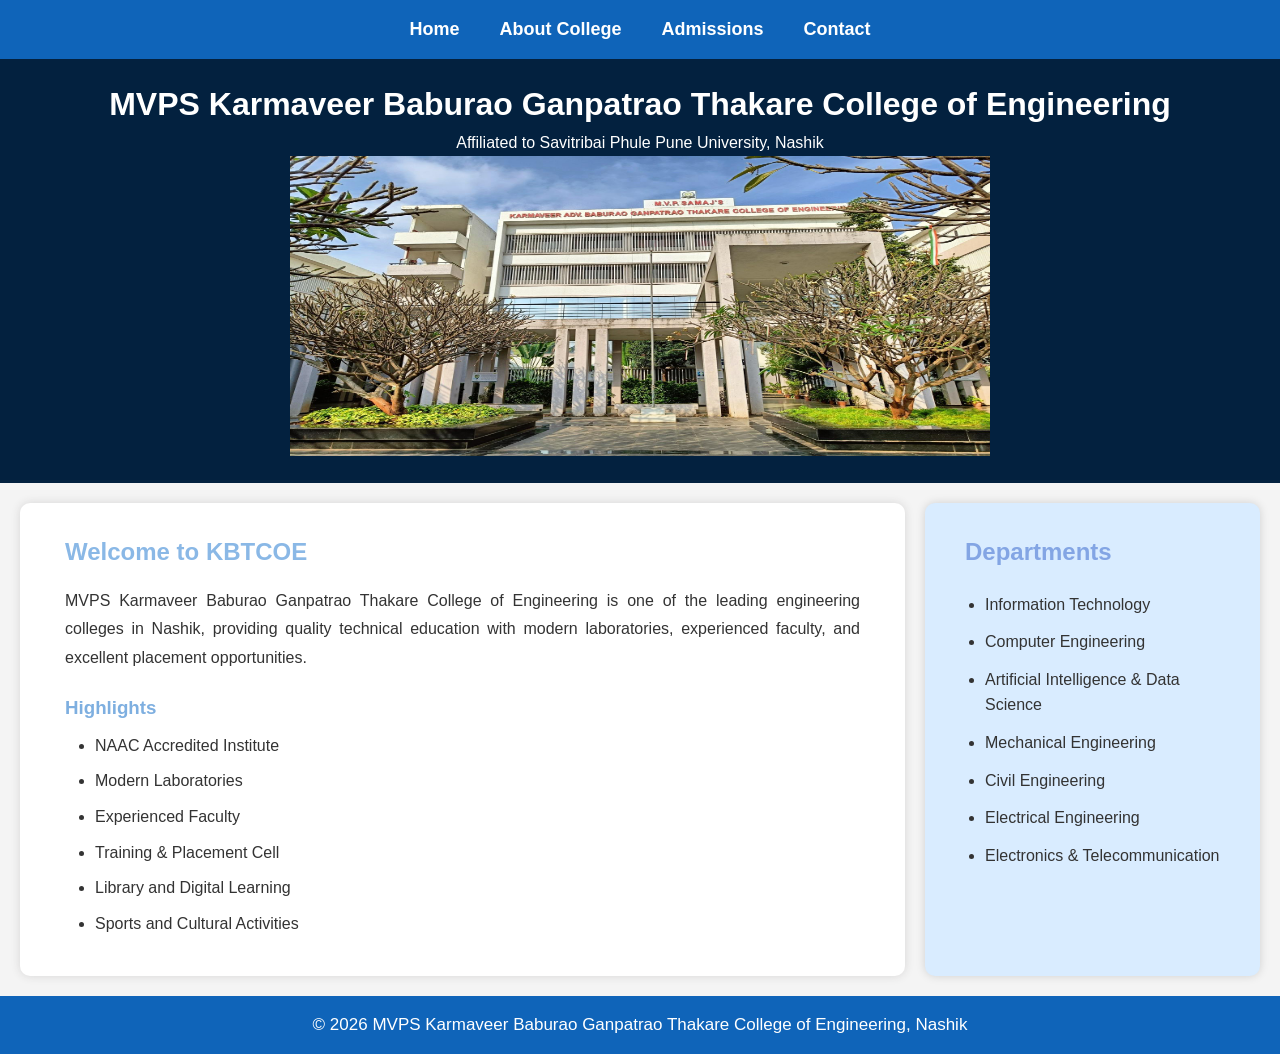
==== index.html @ 5b6dc989 "Add files via upload" ====
<!DOCTYPE html>
<html lang="en">
<head>
    <meta charset="UTF-8">
    <meta name="viewport" content="width=device-width, initial-scale=1.0">
    <title>MVPS KBT College of Engineering</title>
    <link rel="stylesheet" href="style.css">
</head>
<body>

     
 <nav>
    <ul>
        <li><a href="index.html">Home</a></li>
        <li><a href="about.html">About College</a></li>
        <li><a href="admissions.html">Admissions</a></li>
        <li><a href="contact.html">Contact</a></li>
    </ul>
</nav>
    
    <header>
        <h1>MVPS Karmaveer Baburao Ganpatrao Thakare College of Engineering</h1>
        <p>Affiliated to Savitribai Phule Pune University, Nashik</p>
        
        <img src="kbtcoe.jpeg" alt="College Image" width="700" height="300">

       
    </header>

   
    <div class="container">

        
        <main>

            <h2>Welcome to KBTCOE</h2>

            <p>
                MVPS Karmaveer Baburao Ganpatrao Thakare College of Engineering
                is one of the leading engineering colleges in Nashik, providing
                quality technical education with modern laboratories, experienced
                faculty, and excellent placement opportunities.
            </p>

            <h3>Highlights</h3>

            <ul>
                <li>NAAC Accredited Institute</li>
                <li>Modern Laboratories</li>
                <li>Experienced Faculty</li>
                <li>Training & Placement Cell</li>
                <li>Library and Digital Learning</li>
                <li>Sports and Cultural Activities</li>
            </ul>

        </main>

        
        <aside>

            <h2>Departments</h2>

            <ul>
                <li>Information Technology</li>
                <li>Computer Engineering</li>
                <li>Artificial Intelligence & Data Science</li>
                <li>Mechanical Engineering</li>
                <li>Civil Engineering</li>
                <li>Electrical Engineering</li>
                <li>Electronics & Telecommunication</li>
            </ul>

        </aside>

    </div>

    
    <footer>
        <p>
            &copy; 2026 MVPS Karmaveer Baburao Ganpatrao Thakare College of Engineering, Nashik
        </p>
    </footer>

</body>
</html>
---- style.css ----
*{
    margin:0;
    padding:0;
    box-sizing:border-box;
}


body{
    font-family:Arial, Helvetica, sans-serif;
    background:#f4f4f4;
    color:#333;
    line-height:1.6;
}


header{
    background:#03213f;
    color:white;
    text-align:center;
    padding:20px;
}

.college-image{
    display:block;
    width:700px;
    max-width:90%;
    height:300px;
    object-fit:cover;
    margin:20px auto;
    border-radius:10px;
    border:4px solid white;
}


nav{
    background:#0f64b9;
}

nav ul{
    list-style:none;
    display:flex;
    justify-content:center;
}

nav ul li{
    padding:15px 20px;
}

nav ul li a{
    color:white;
    text-decoration:none;
    font-size:18px;
    font-weight:bold;
    transition:0.3s;
}

nav ul li a:hover{
    color:yellow;
}


.container{
    display:flex;
    gap:20px;
    margin:20px;
}


main{
    flex:3;
    background:white;
    padding:30px;
    border-radius:10px;
    box-shadow:0 0 10px rgba(51, 49, 49, 0.15);
}

main h2{
    color:#8ab8e6;
    margin-bottom:15px;
    margin-left:15px;
}

main h3{
    color:#7eafe0;
    margin-top:20px;
    margin-bottom:10px;
    margin-left:15px;
}

main p{
    margin:15px;
    text-align:justify;
    line-height:1.8;
}

main ul{
    margin-left:45px;
    margin-top:10px;
}

main li{
    margin-bottom:10px;
}


aside{
    flex:1;
    background:#d9ecff;
    padding:30px;
    border-radius:10px;
    box-shadow:0 0 10px rgba(0,0,0,0.15);
}

aside h2{
    color:#83a5e4;
    margin-left:10px;
    margin-bottom:20px;
}

aside ul{
    margin-left:30px;
}

aside li{
    margin-bottom:12px;
}

/* Footer */
footer{
    background:#0f64b9;
    color:white;
    text-align:center;
    padding:15px;
    margin-top:20px;
    font-size:17px;
}


@media(max-width:768px){

    .container{
        flex-direction:column;
    }

    nav ul{
        flex-direction:column;
        align-items:center;
    }

    .college-image{
        width:95%;
        height:auto;
    }
}
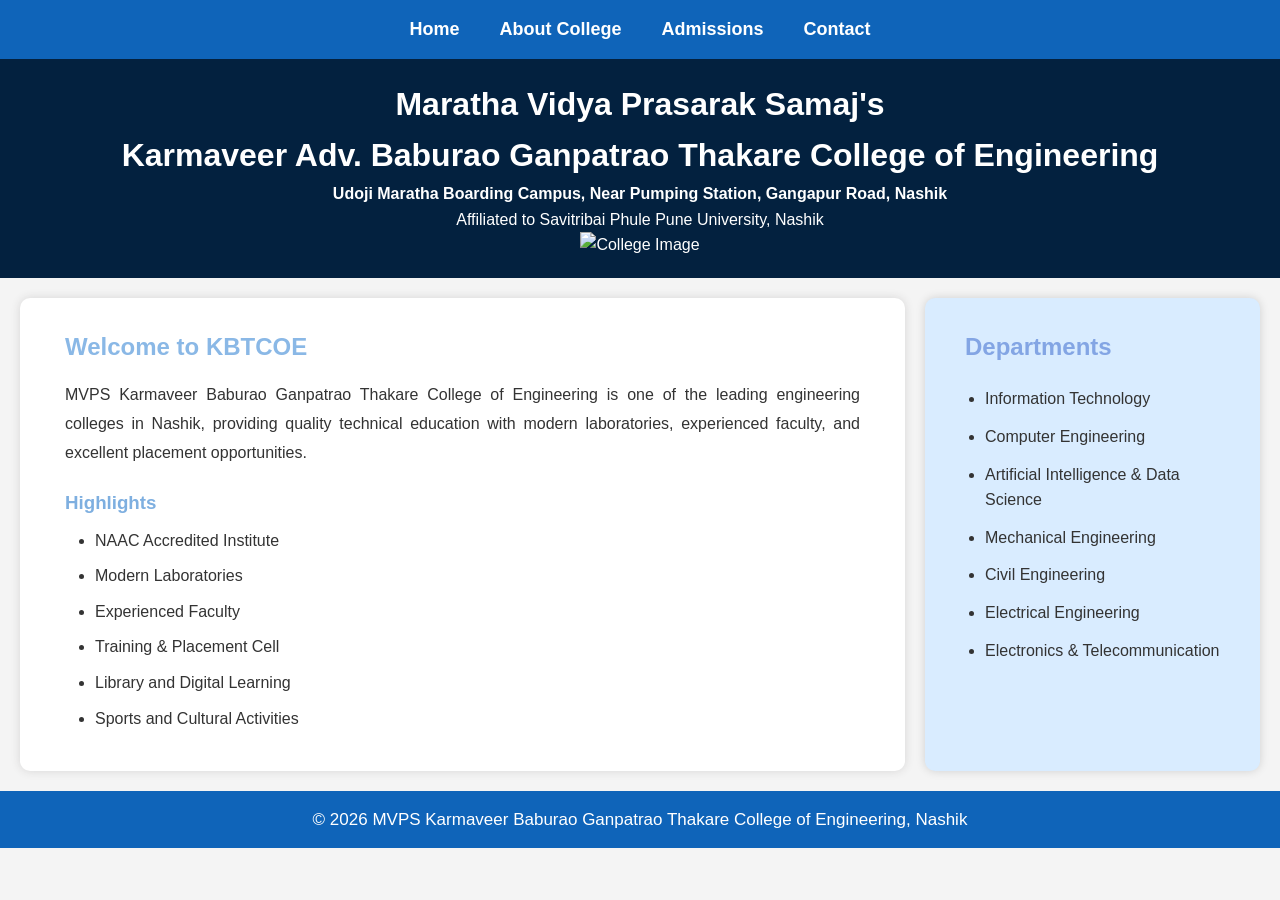
==== commit 7c65ae43: "Update index.html" ====
--- a/index.html
+++ b/index.html
@@ -18,14 +18,17 @@
     </ul>
 </nav>
     
-    <header>
-        <h1>MVPS Karmaveer Baburao Ganpatrao Thakare College of Engineering</h1>
+     <header>
+        <h1>Maratha Vidya Prasarak Samaj's</h1> 
+        <h1> Karmaveer Adv. Baburao Ganpatrao Thakare College of Engineering</h1>
+        <h4> Udoji Maratha Boarding Campus, Near Pumping Station, Gangapur Road, Nashik </h4>
         <p>Affiliated to Savitribai Phule Pune University, Nashik</p>
         
-        <img src="kbtcoe.jpeg" alt="College Image" width="700" height="300">
+        <img src="kbt.jpeg" alt="College Image" width="700" height="300">
 
        
     </header>
+
 
    
     <div class="container">
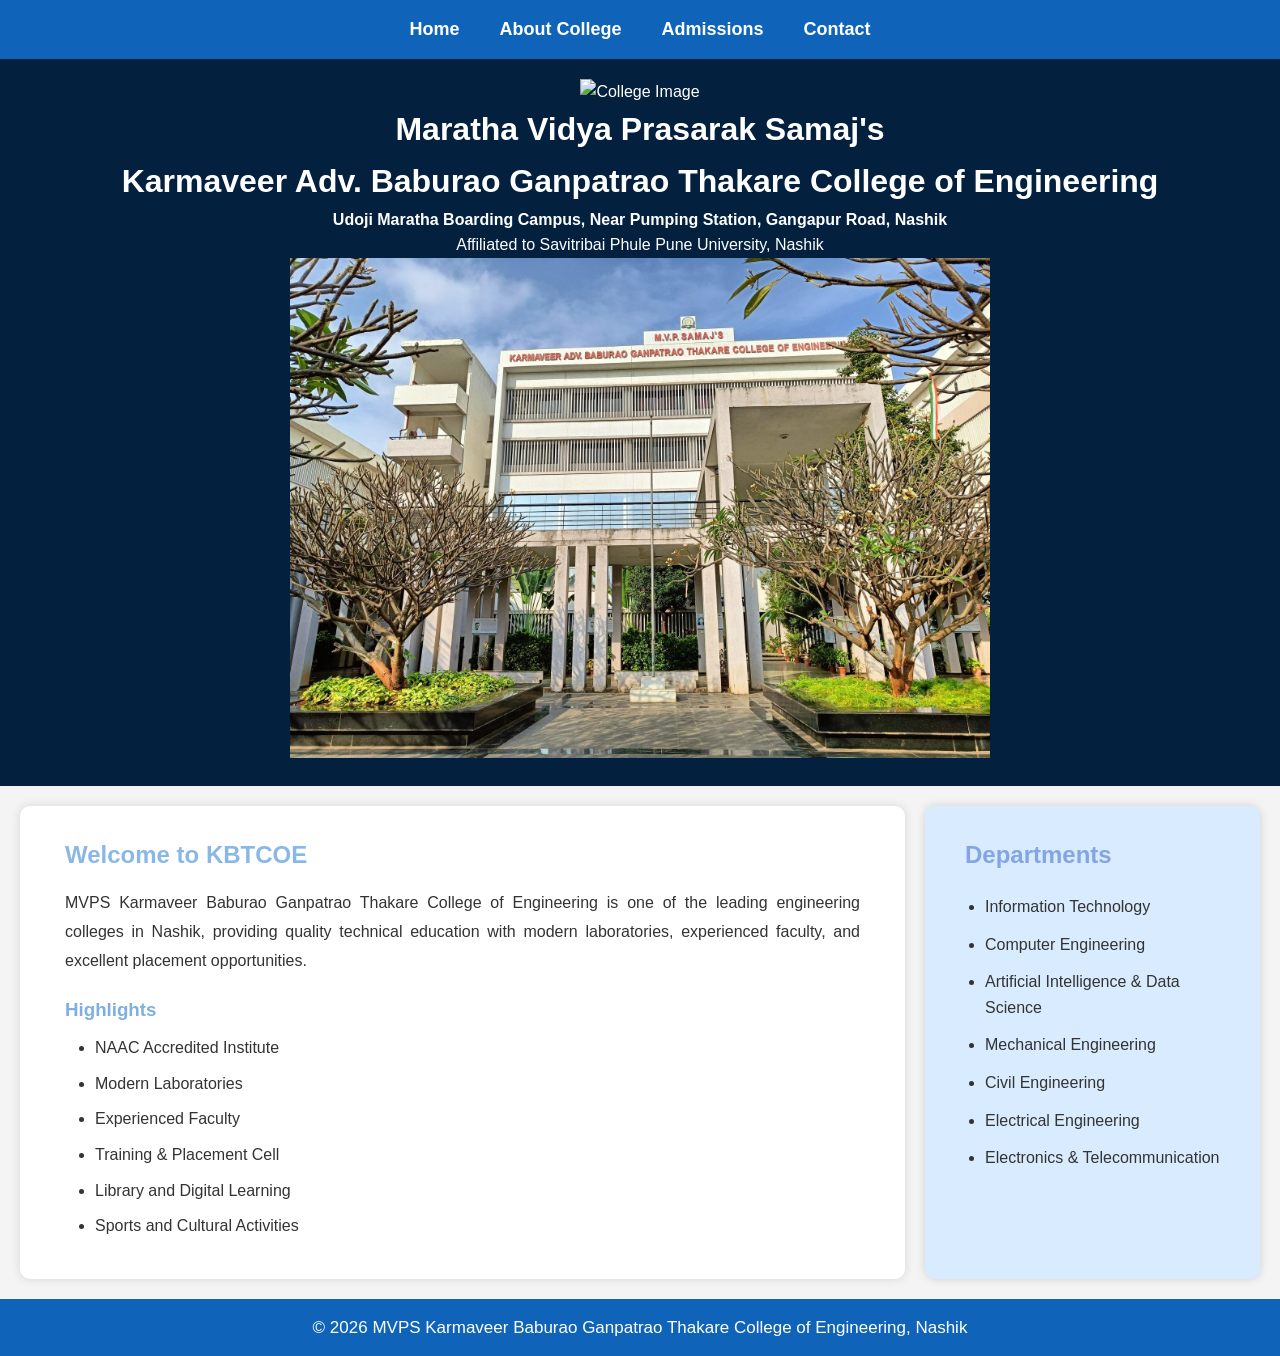
==== commit 2bef6039: "Update index.html" ====
--- a/index.html
+++ b/index.html
@@ -19,12 +19,13 @@
 </nav>
     
      <header>
+         <img src="logo.jpeg" alt="College Image" width="400" height="400">
         <h1>Maratha Vidya Prasarak Samaj's</h1> 
         <h1> Karmaveer Adv. Baburao Ganpatrao Thakare College of Engineering</h1>
         <h4> Udoji Maratha Boarding Campus, Near Pumping Station, Gangapur Road, Nashik </h4>
         <p>Affiliated to Savitribai Phule Pune University, Nashik</p>
         
-        <img src="kbt.jpeg" alt="College Image" width="700" height="300">
+        <img src="kbtcoe.jpeg" alt="College Image" width="700" height="500">
 
        
     </header>
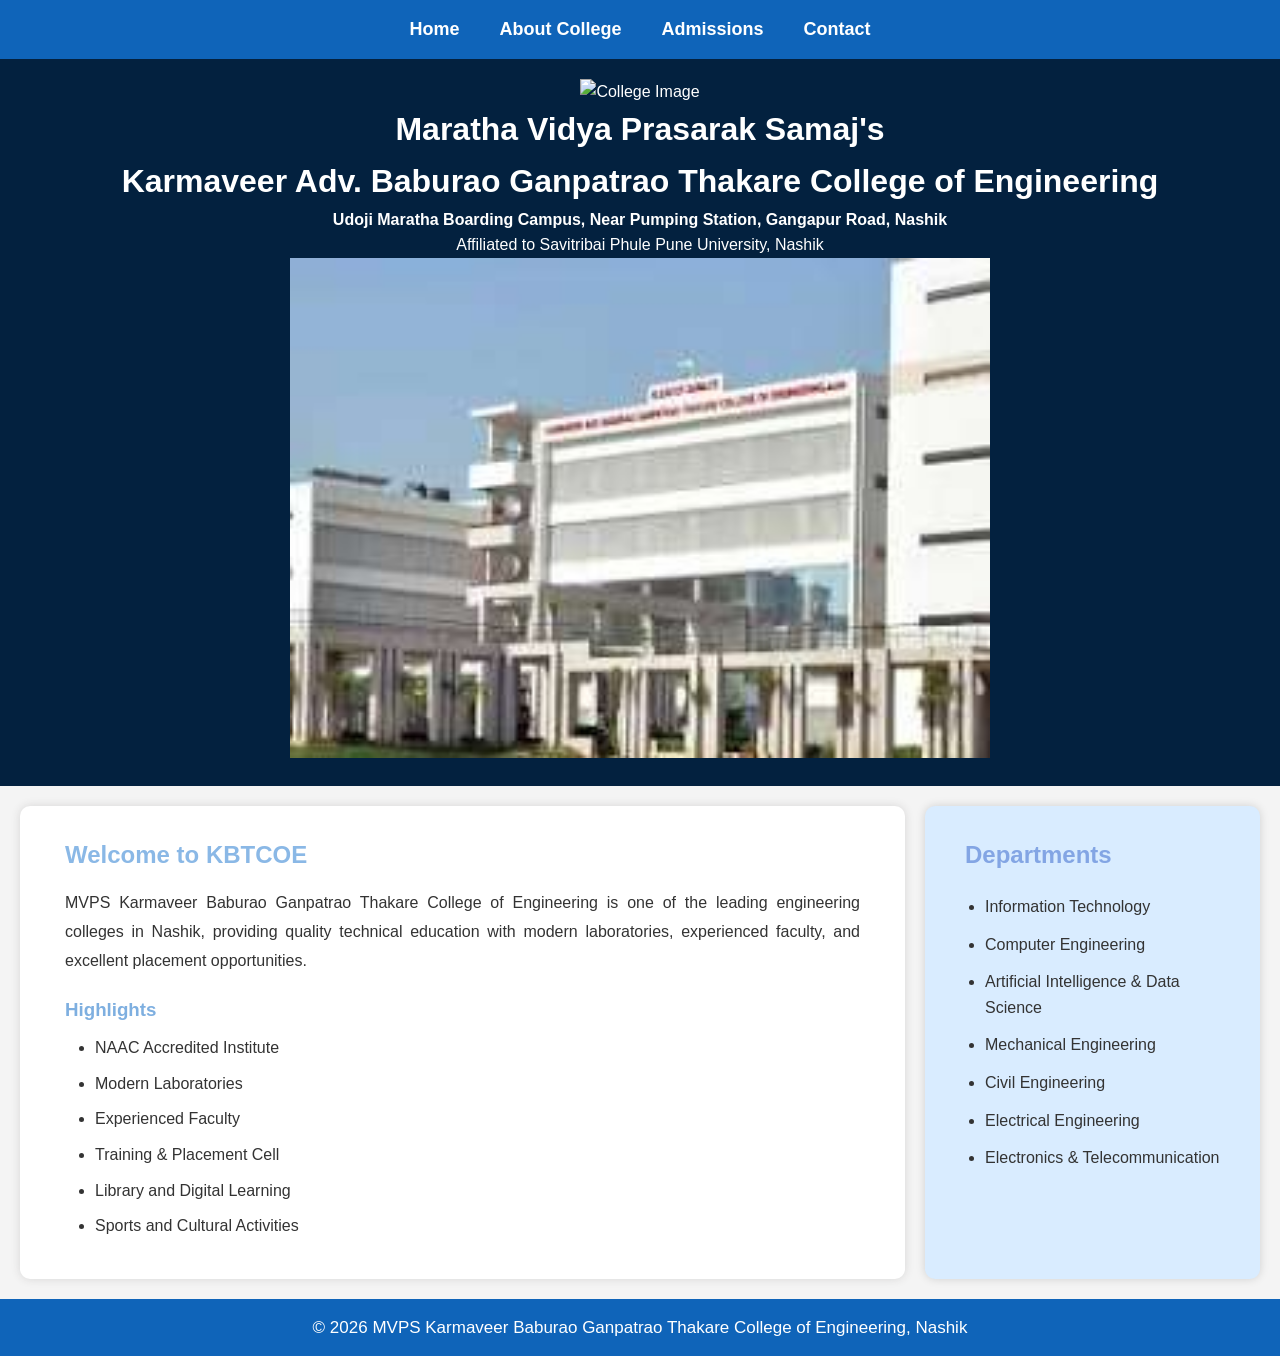
==== commit 7abbd10a: "Change college image format from JPEG to JFIF" ====
--- a/index.html
+++ b/index.html
@@ -25,7 +25,7 @@
         <h4> Udoji Maratha Boarding Campus, Near Pumping Station, Gangapur Road, Nashik </h4>
         <p>Affiliated to Savitribai Phule Pune University, Nashik</p>
         
-        <img src="kbtcoe.jpeg" alt="College Image" width="700" height="500">
+        <img src="kbt.jfif" alt="College Image" width="700" height="500">
 
        
     </header>
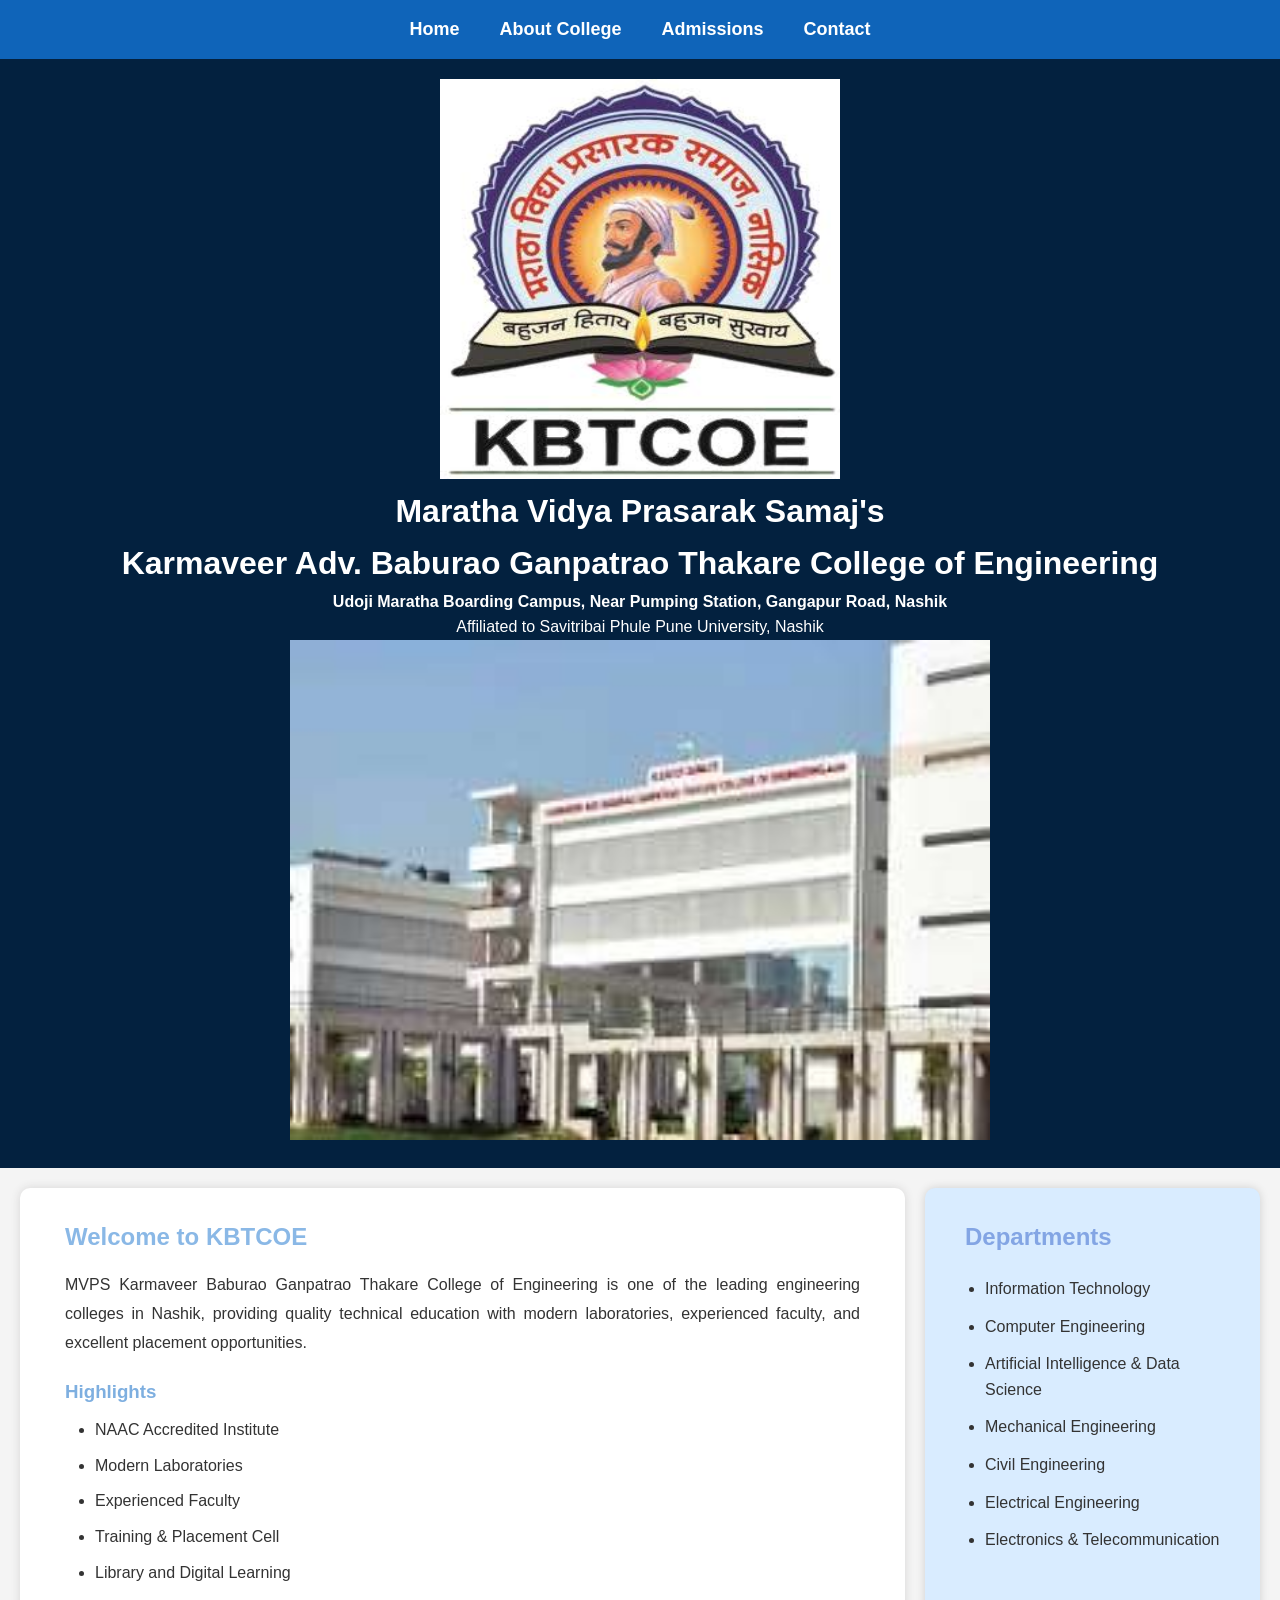
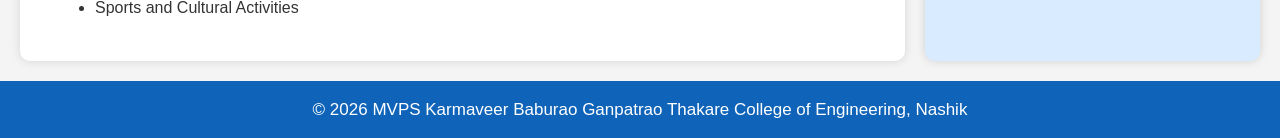
==== commit df71a10f: "Update logo image source and alt text in index.html" ====
--- a/index.html
+++ b/index.html
@@ -19,7 +19,7 @@
 </nav>
     
      <header>
-         <img src="logo.jpeg" alt="College Image" width="400" height="400">
+         <img src="logo" alt="College logo" width="400" height="400">
         <h1>Maratha Vidya Prasarak Samaj's</h1> 
         <h1> Karmaveer Adv. Baburao Ganpatrao Thakare College of Engineering</h1>
         <h4> Udoji Maratha Boarding Campus, Near Pumping Station, Gangapur Road, Nashik </h4>
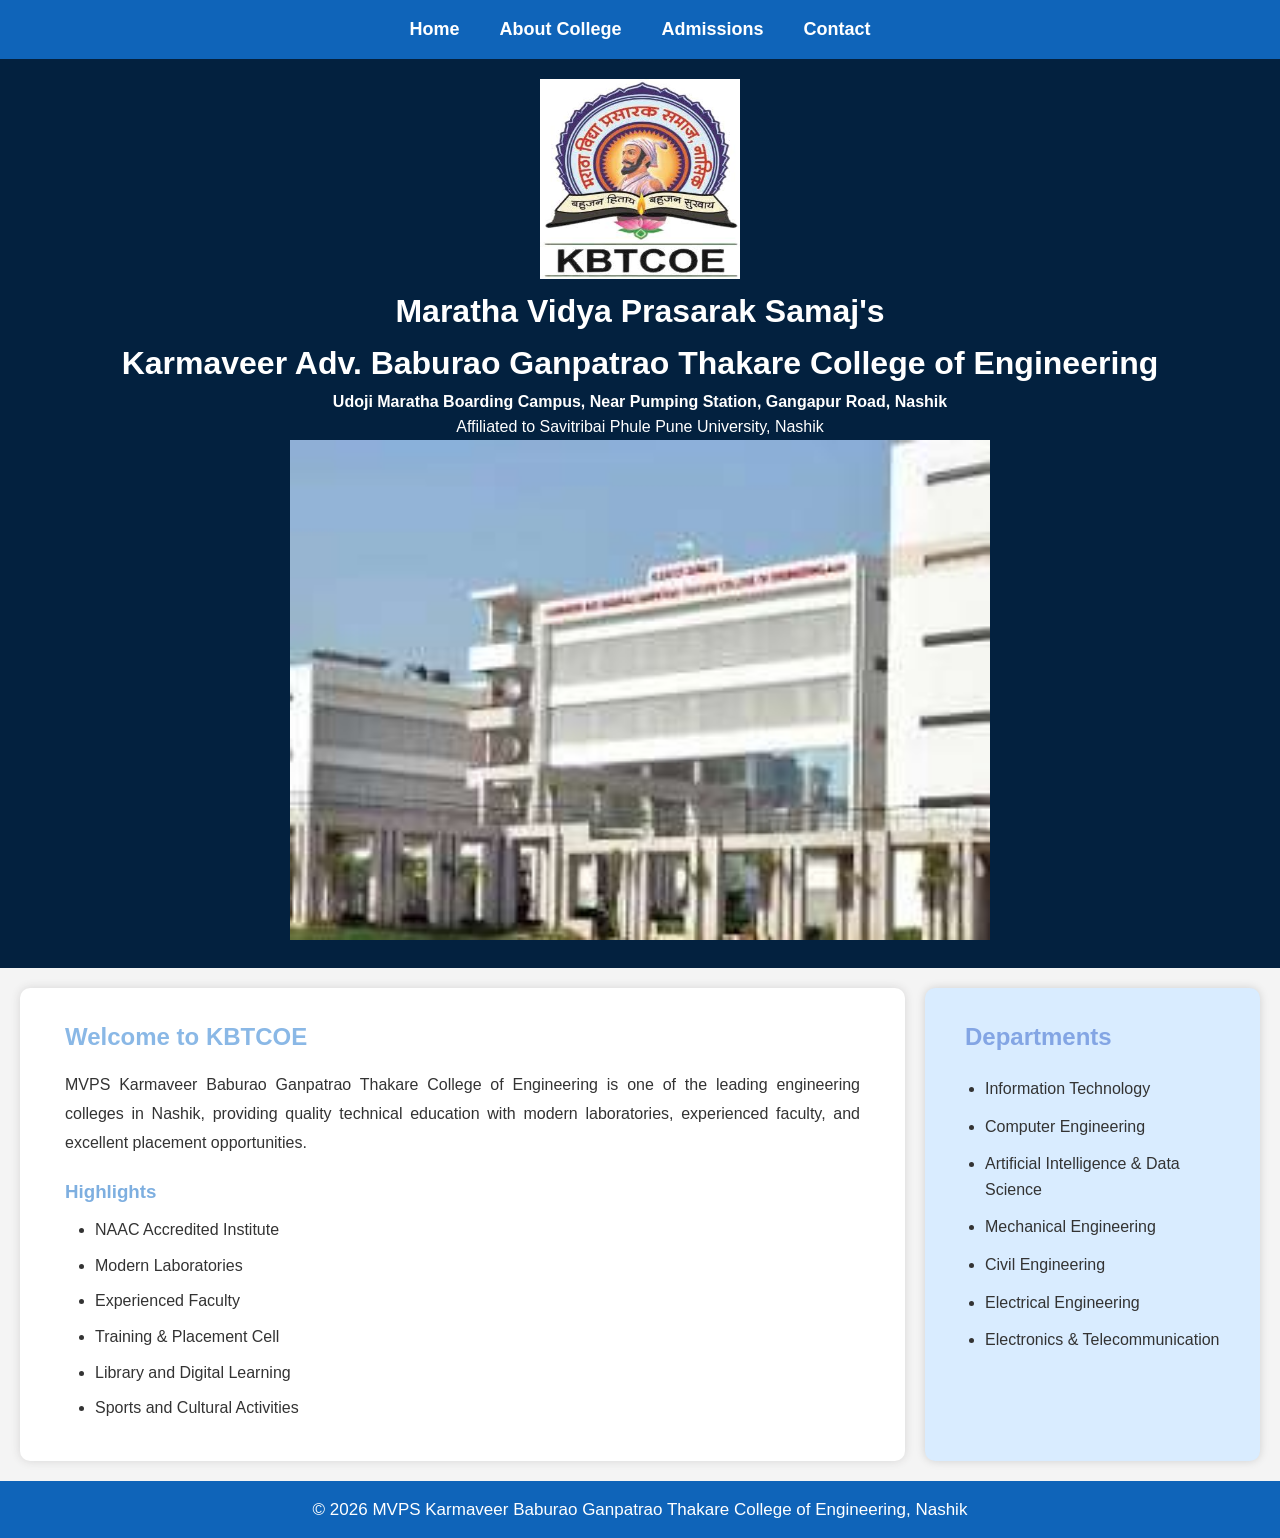
==== commit d5f8404d: "Update logo image source and dimensions" ====
--- a/index.html
+++ b/index.html
@@ -19,7 +19,7 @@
 </nav>
     
      <header>
-         <img src="logo" alt="College logo" width="400" height="400">
+         <img src="logo.jpeg" alt="College logo" width="200" height="200">
         <h1>Maratha Vidya Prasarak Samaj's</h1> 
         <h1> Karmaveer Adv. Baburao Ganpatrao Thakare College of Engineering</h1>
         <h4> Udoji Maratha Boarding Campus, Near Pumping Station, Gangapur Road, Nashik </h4>
